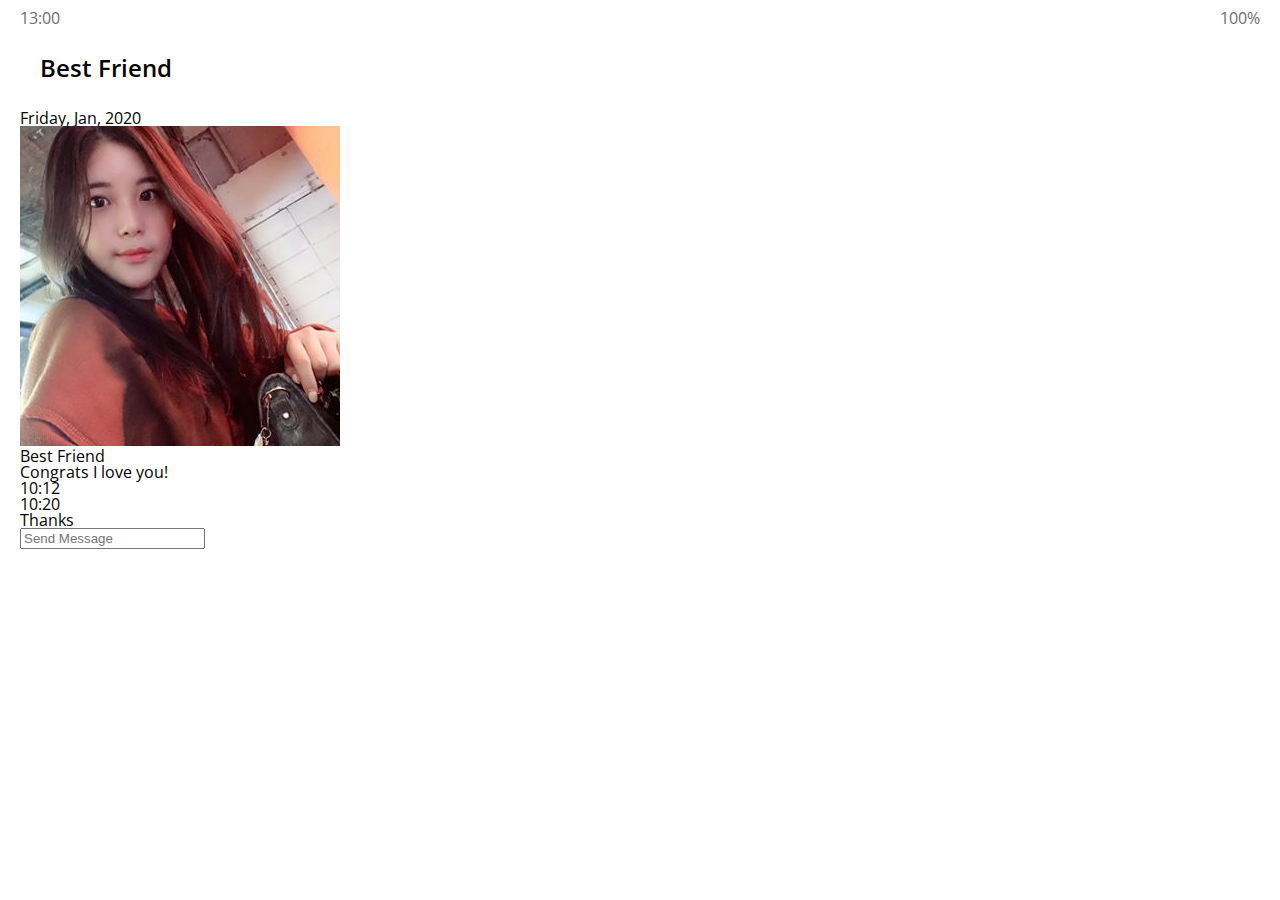
==== chat.html @ 2c74caaa "#2.12 Chats Screen" ====
<!DOCTYPE html>
<html lang="en">

<head>
    <meta charset="UTF-8" />
    <meta name="viewport" content="width=device-width, initial-scale=1.0" />
    <link rel="stylesheet" href="https://use.fontawesome.com/releases/v5.13.0/css/all.css"
        integrity="sha384-Bfad6CLCknfcloXFOyFnlgtENryhrpZCe29RTifKEixXQZ38WheV+i/6YWSzkz3V" crossorigin="anonymous">
        <link rel="stylesheet" href="styles.css" />
    <title>Best Friend | Kakao Clone</title>
</head>

<body class="chats-body">
    <div class="status-bar">
        <div class="status-bar__column">13:00</span>
        </div>
        <div class="status-bar__column">
            <i class="fas fa-clock"></i>
            <i class="fas fa-volume-mute"></i>
            <i class="fas fa-wifi"></i>
            <span class="status-bar__battery-level">100%</span>
            <i class="fas fa-battery-full"></i>
        </div>
    </div>
    <header class="header">
        <div class="header__header-column">
            <div class="header__back-btn">
                <a href="index.html">
                    <i class="fas fa-arrow-left"></i>
                </a>
            </div>
            <h1 class="header__title">Best Friend</h1>
        </div>
        <div class="header__header-column">
            <span class="header__icon">
                <i class="fas fa-search"></i>
            </span>
            <span class="header__icon">
                <i class="fas fa-bars"></i>
            </span>

        </div>
    </header>
    <main class="chat">
        <ul class="chat__messages">
            <span class="chat__timestamp">Friday, Jan, 2020</span>
            <li class="incomming-message message">
                <img src="images/58468349_439678563463251_6021180249297911808_n.jpg"
                    class="g-avartar message__avartar" />
                <div class="message__content">
                    <span class="message___author">Best Friend</span>
                    <div class="message__bubble">
                        Congrats I love you!
                    </div>
                    <span class="message__timestamp">10:12</span>
                </div>
            </li>
            <li class="outcomming-message message">

                <div class="message__content">
                    <span class="message__timestamp">10:20</span>
                    <div class="message__bubble">
                        Thanks
                    </div>

                </div>
            </li>

        </ul>
    </main>
    <div class="chat__write">
        <div class="chat__write-column">
            <i class="far fa-plus-square"></i>
        </div>
        <div class="chat__write-column">
            <input type="text" placeholder="Send Message" class="chat__write-input" />

        </div>
        <div class="chat__write-column">
            <span class="chat__write-icon">
                <i class="far fa-smile-wink"></i>
            </span>
            <span class="chat__write-icon">
                <i class="fas fa-microphone"></i>
            </span>
        </div>
    </div>
</body>

</html>
---- styles.css ----
@import "reset.css";
@import "status-bar.css";
@import "header.css";
@import "nav-bar.css";
@import "friend.css";
@import "friends.css";
@import "find.css";
@import "more.css";
@import "settings.css"
@import "chat.css";
@import url('https://fonts.googleapis.com/css2?family=Open+Sans:wght@300:400;600&display=swap');

* {
    box-sizing: border-box;
}

body {
    background-color: white;
    padding: 10px 20px;
    color: #020202;
    font-family: "Open Sans", -apple-system, BlinkMacSystemFont, 'Segoe UI', Roboto, Oxygen, Ubuntu, Cantarell, 'Open Sans', 'Helvetica Neue', sans-serif;
}

a {
    color: inherit;
    text-decoration: none;
}
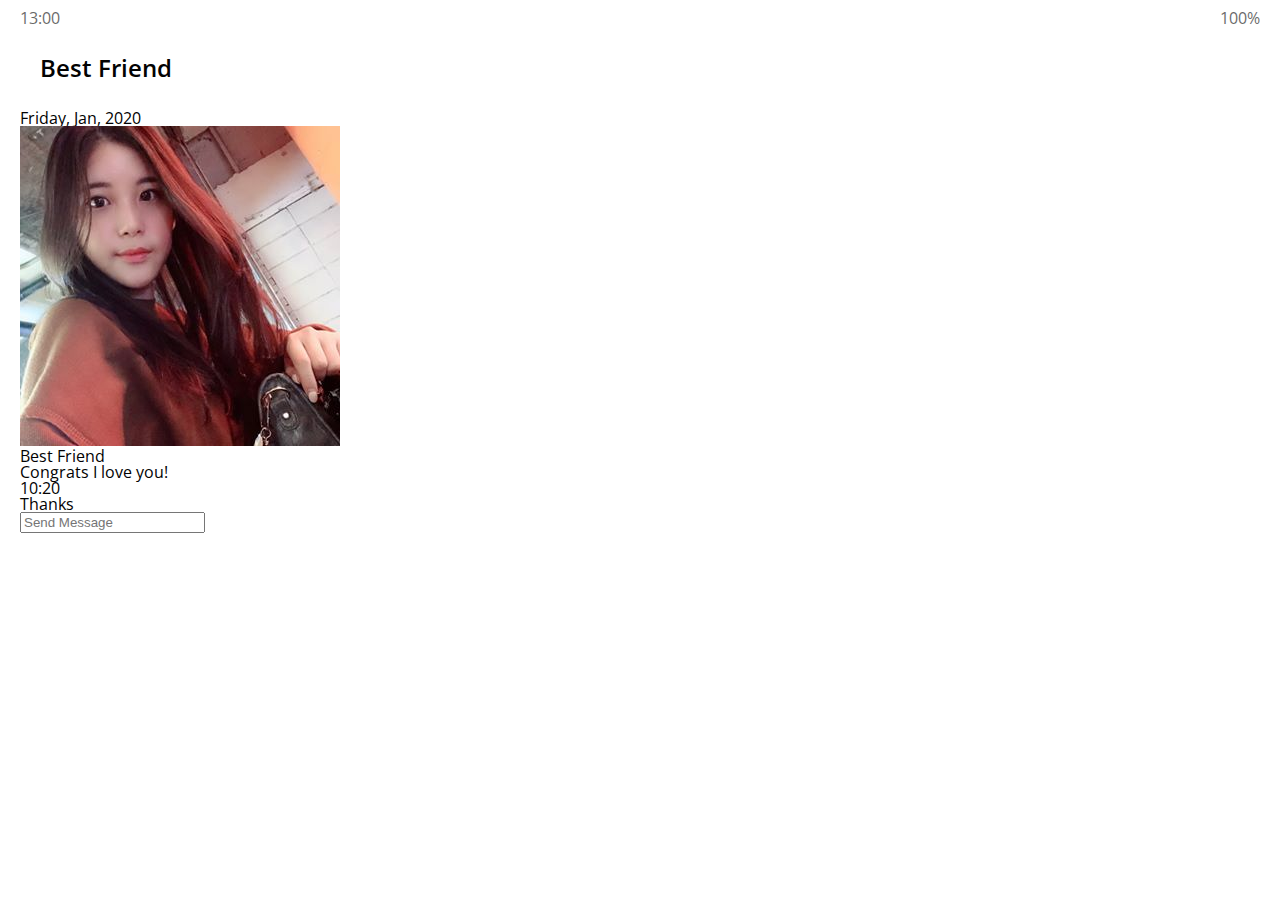
==== commit 9342c2a3: "#2.13 Chats Screen (2)" ====
--- a/chat.html
+++ b/chat.html
@@ -41,7 +41,7 @@
 
         </div>
     </header>
-    <main class="chat">
+    <main class="chat-screen">
         <ul class="chat__messages">
             <span class="chat__timestamp">Friday, Jan, 2020</span>
             <li class="incomming-message message">
@@ -52,10 +52,9 @@
                     <div class="message__bubble">
                         Congrats I love you!
                     </div>
-                    <span class="message__timestamp">10:12</span>
                 </div>
             </li>
-            <li class="outcomming-message message">
+            <li class="sent-message message">
 
                 <div class="message__content">
                     <span class="message__timestamp">10:20</span>
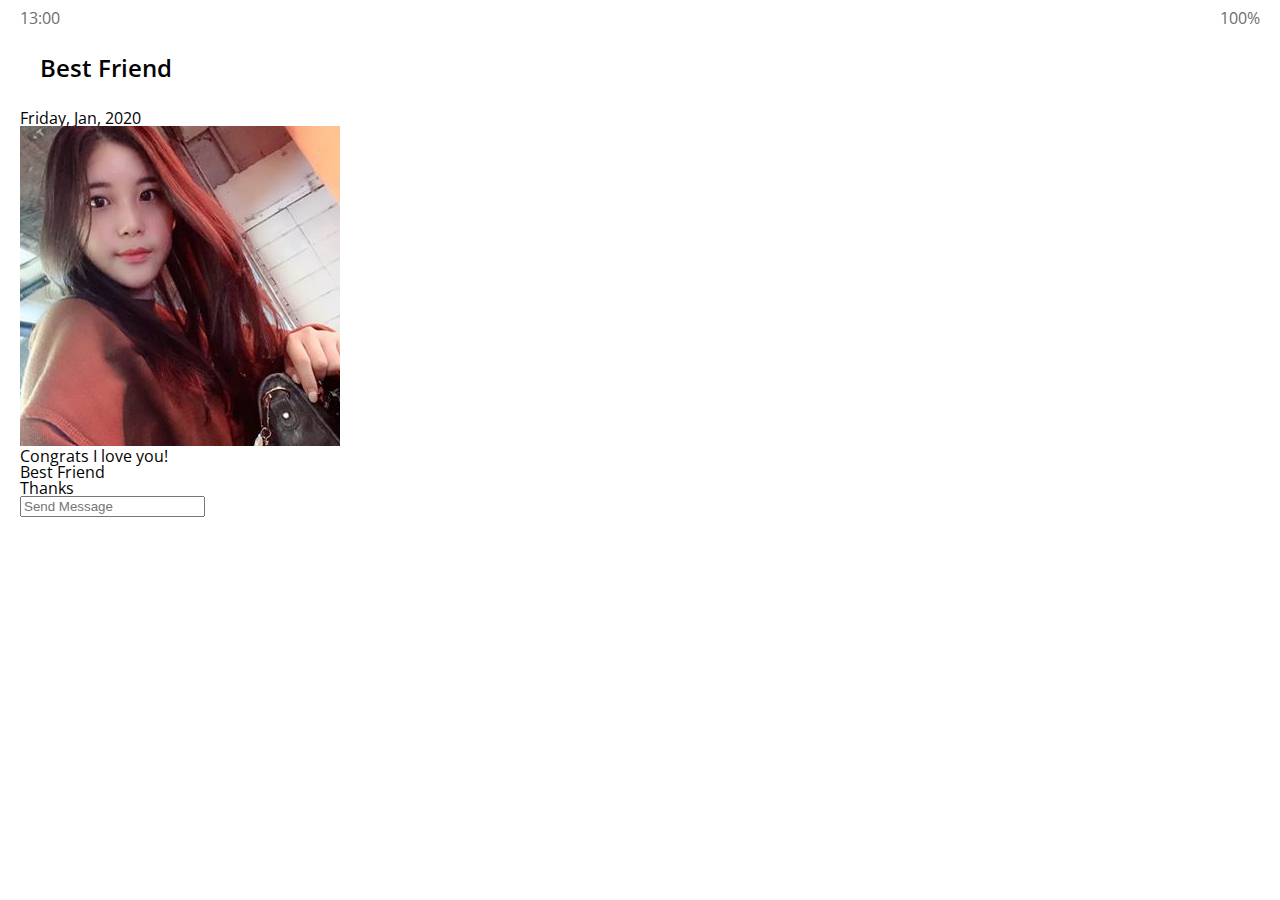
==== commit 6f1d46bd: "#2.14 Chat Screen (3)" ====
--- a/chat.html
+++ b/chat.html
@@ -48,16 +48,17 @@
                 <img src="images/58468349_439678563463251_6021180249297911808_n.jpg"
                     class="g-avartar message__avartar" />
                 <div class="message__content">
-                    <span class="message___author">Best Friend</span>
+                    
                     <div class="message__bubble">
                         Congrats I love you!
                     </div>
+                    <span class="message___author">Best Friend</span>
                 </div>
             </li>
             <li class="sent-message message">
 
                 <div class="message__content">
-                    <span class="message__timestamp">10:20</span>
+                    
                     <div class="message__bubble">
                         Thanks
                     </div>
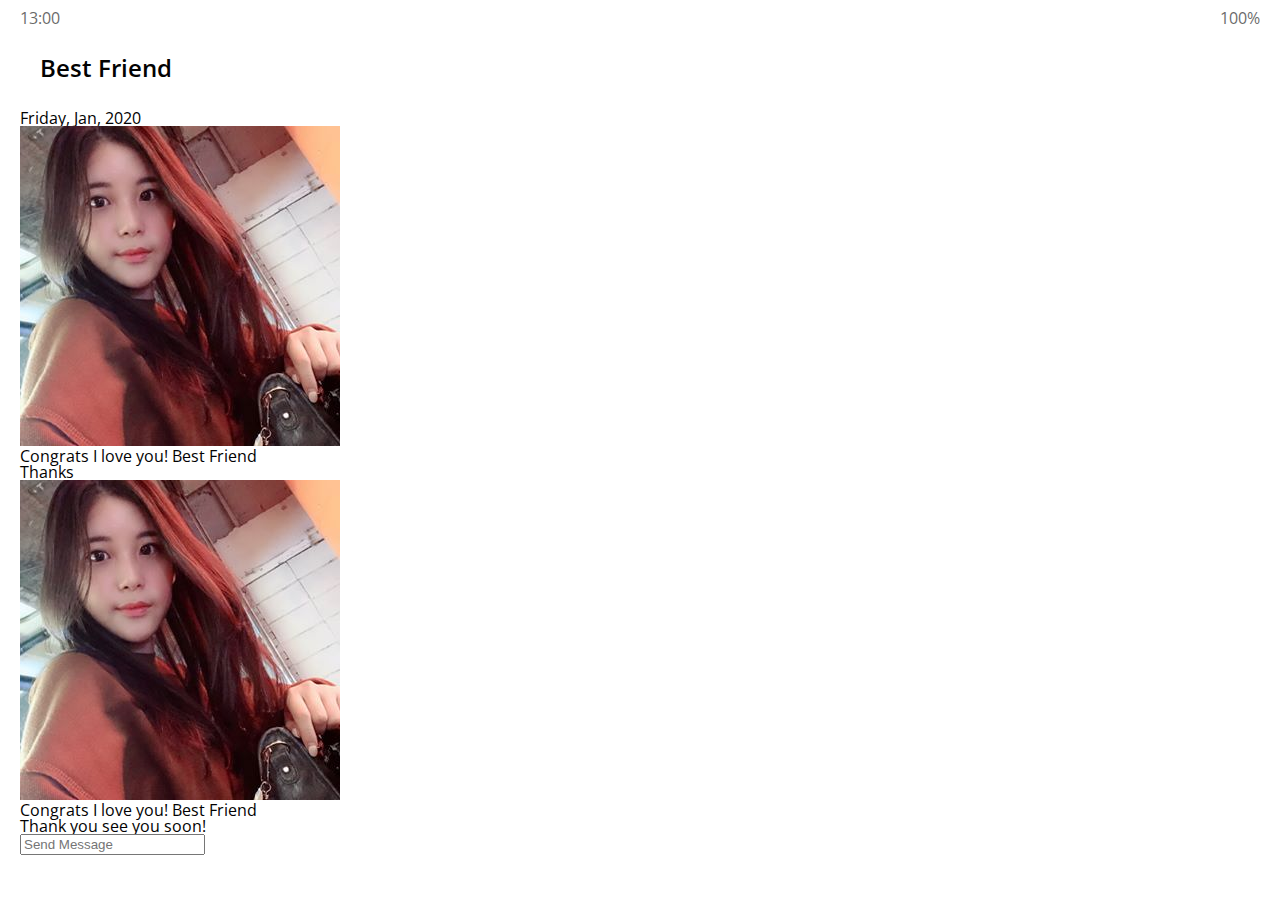
==== commit a339fee9: "#2.15 Chat Screen (4)" ====
--- a/chat.html
+++ b/chat.html
@@ -48,23 +48,33 @@
                 <img src="images/58468349_439678563463251_6021180249297911808_n.jpg"
                     class="g-avartar message__avartar" />
                 <div class="message__content">
-                    
-                    <div class="message__bubble">
+                    <span class="message__bubble">
                         Congrats I love you!
-                    </div>
+                    </span>
                     <span class="message___author">Best Friend</span>
                 </div>
             </li>
             <li class="sent-message message">
-
                 <div class="message__content">
-                    
-                    <div class="message__bubble">
+                    <span class="message__bubble">
                         Thanks
-                    </div>
-
+                    </span>
                 </div>
             </li>
+            <li class="incoming-message message">
+                <img src="images/58468349_439678563463251_6021180249297911808_n.jpg" class="m-avatar message__avatar" />
+                <div class="message__content">
+                  <span class="message__bubble">
+                    Congrats I love you!
+                  </span>
+                  <span class="message__author">Best Friend</span>
+                </div>
+              </li>
+              <li class="sent-message message">
+                <div class="message__content">
+                  <span class="message__bubble">
+                    Thank you see you soon!
+                  </span>
 
         </ul>
     </main>
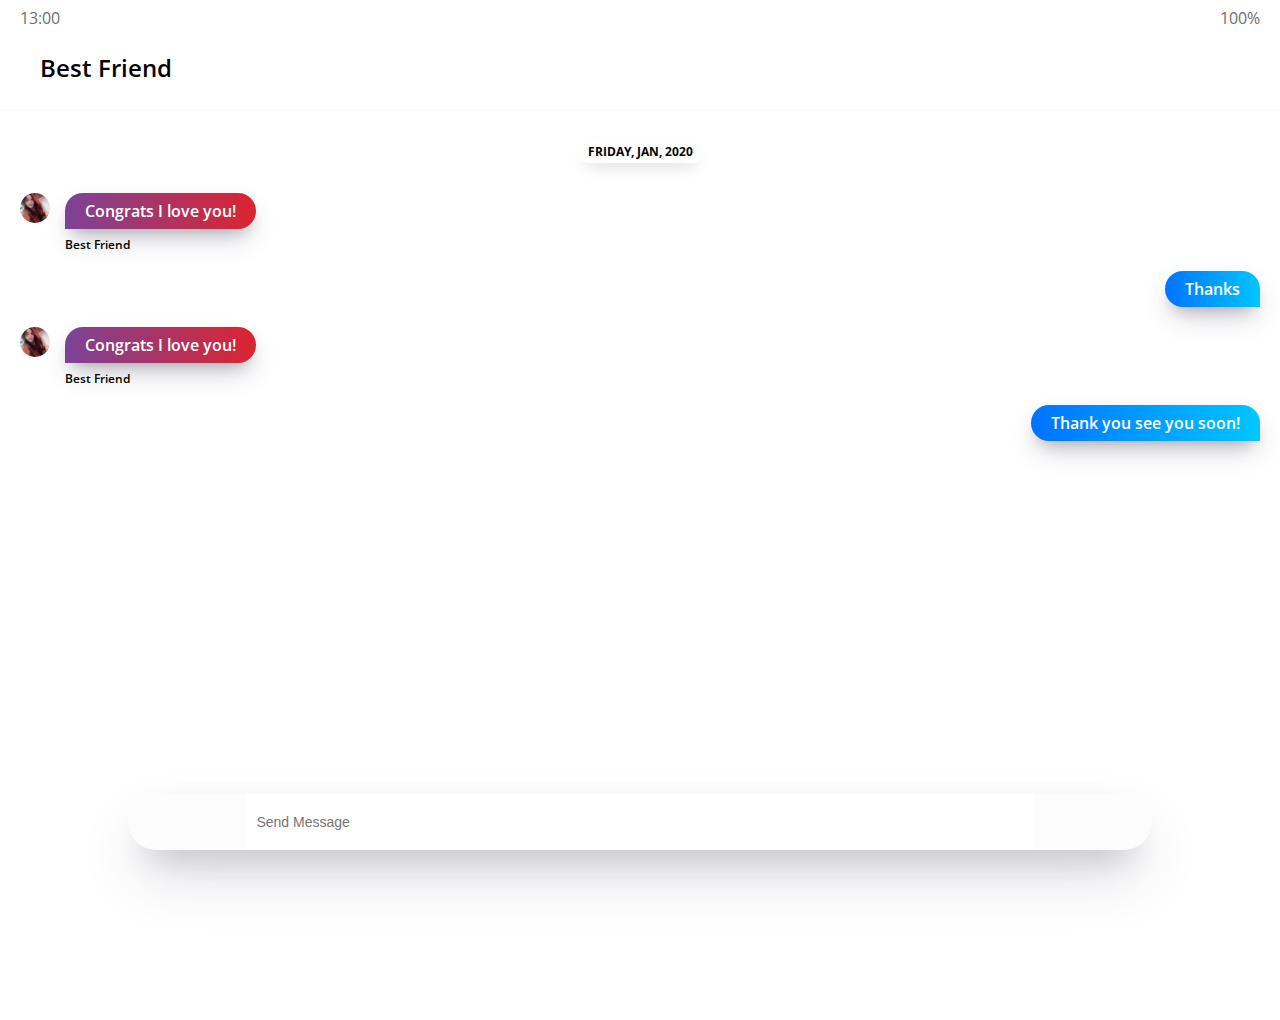
==== commit 2de178f7: "Bugfixing" ====
--- a/chat.html
+++ b/chat.html
@@ -44,14 +44,14 @@
     <main class="chat-screen">
         <ul class="chat__messages">
             <span class="chat__timestamp">Friday, Jan, 2020</span>
-            <li class="incomming-message message">
+            <li class="incoming-message message">
                 <img src="images/58468349_439678563463251_6021180249297911808_n.jpg"
                     class="g-avartar message__avartar" />
                 <div class="message__content">
                     <span class="message__bubble">
                         Congrats I love you!
                     </span>
-                    <span class="message___author">Best Friend</span>
+                    <span class="message__author">Best Friend</span>
                 </div>
             </li>
             <li class="sent-message message">
--- a/styles.css
+++ b/styles.css
@@ -6,7 +6,7 @@
 @import "friends.css";
 @import "find.css";
 @import "more.css";
-@import "settings.css"
+@import "settings.css";
 @import "chat.css";
 @import url('https://fonts.googleapis.com/css2?family=Open+Sans:wght@300:400;600&display=swap');
 
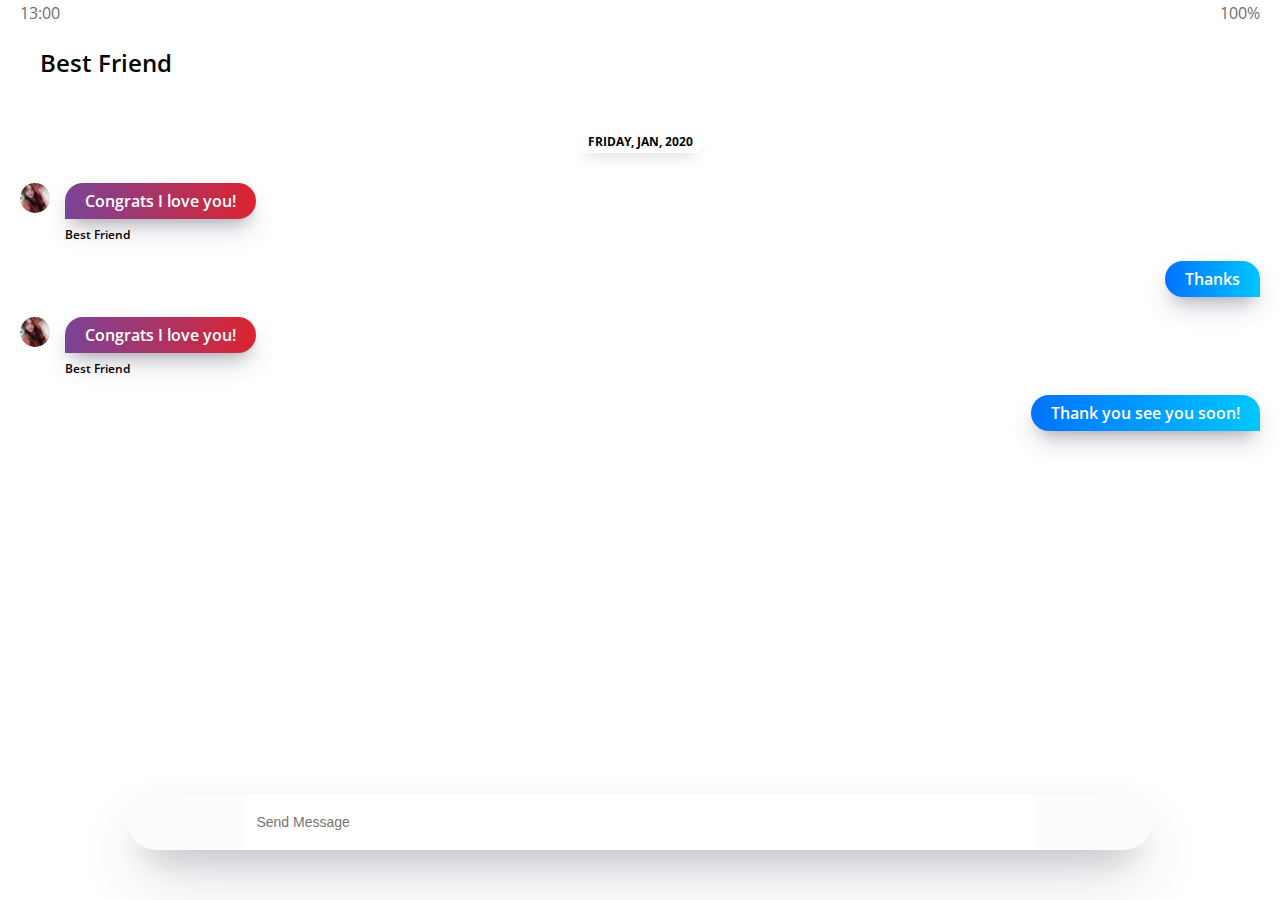
==== commit 0212b9ef: "#3.0 Fixed Header" ====
--- a/chat.html
+++ b/chat.html
@@ -11,6 +11,7 @@
 </head>
 
 <body class="chats-body">
+    <div class="header-wrapper">
     <div class="status-bar">
         <div class="status-bar__column">13:00</span>
         </div>
@@ -41,6 +42,7 @@
 
         </div>
     </header>
+    </div>
     <main class="chat-screen">
         <ul class="chat__messages">
             <span class="chat__timestamp">Friday, Jan, 2020</span>
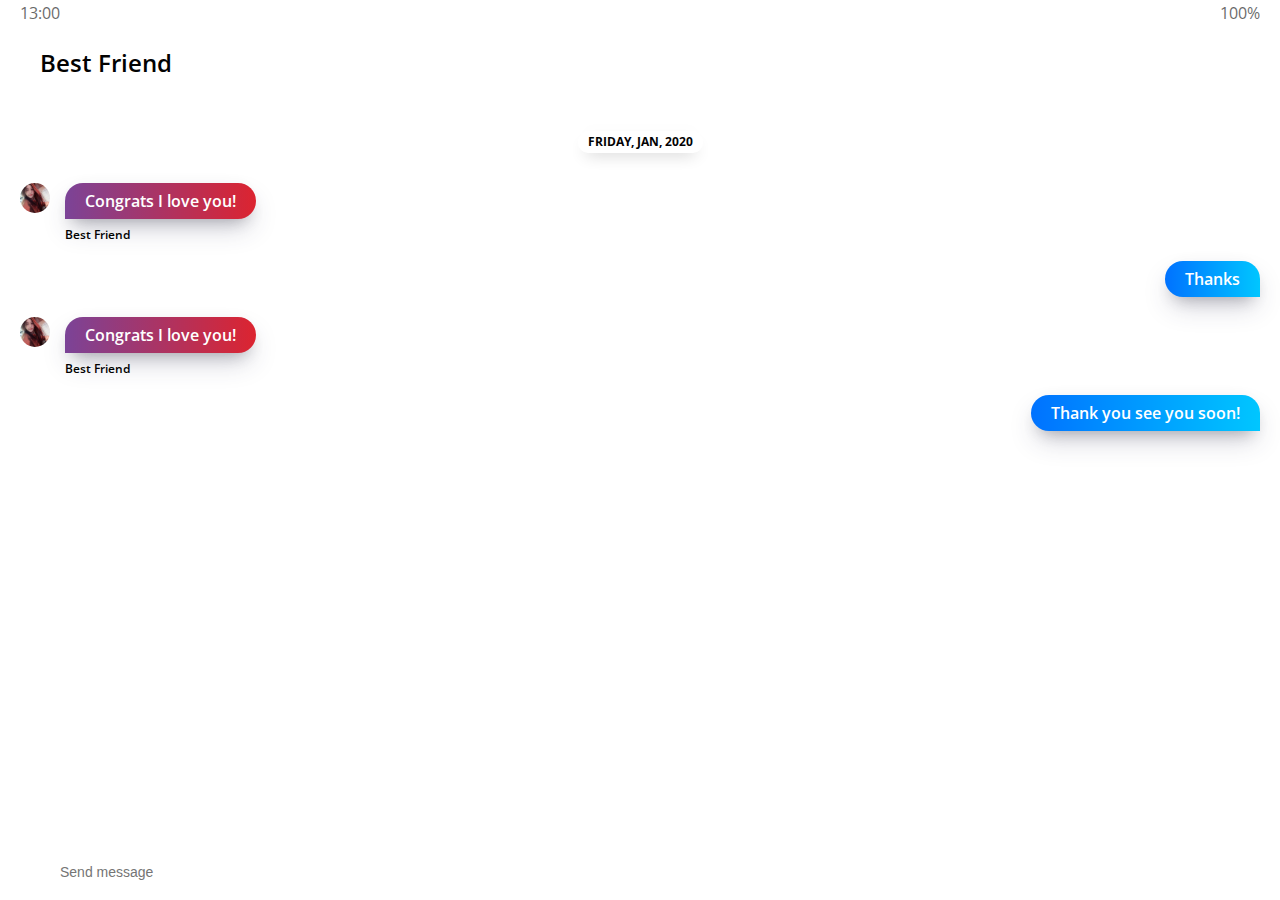
==== commit 1af95eab: "# 3.1 chat animation" ====
--- a/chat.html
+++ b/chat.html
@@ -80,14 +80,18 @@
 
         </ul>
     </main>
-    <div class="chat__write">
-        <div class="chat__write-column">
+    <div class="chat__write--container">
+        <input
+          type="text"
+          class="chat__write"
+          placeholder="Send message"
+          class="chat__write-input"
+        />
+  
+        <div class="chat__icon-left chat__icon">
             <i class="far fa-plus-square"></i>
         </div>
-        <div class="chat__write-column">
-            <input type="text" placeholder="Send Message" class="chat__write-input" />
-
-        </div>
+        <div class="chat__icon-right chat__icon">
         <div class="chat__write-column">
             <span class="chat__write-icon">
                 <i class="far fa-smile-wink"></i>
@@ -96,6 +100,7 @@
                 <i class="fas fa-microphone"></i>
             </span>
         </div>
+        </div>
     </div>
 </body>
 
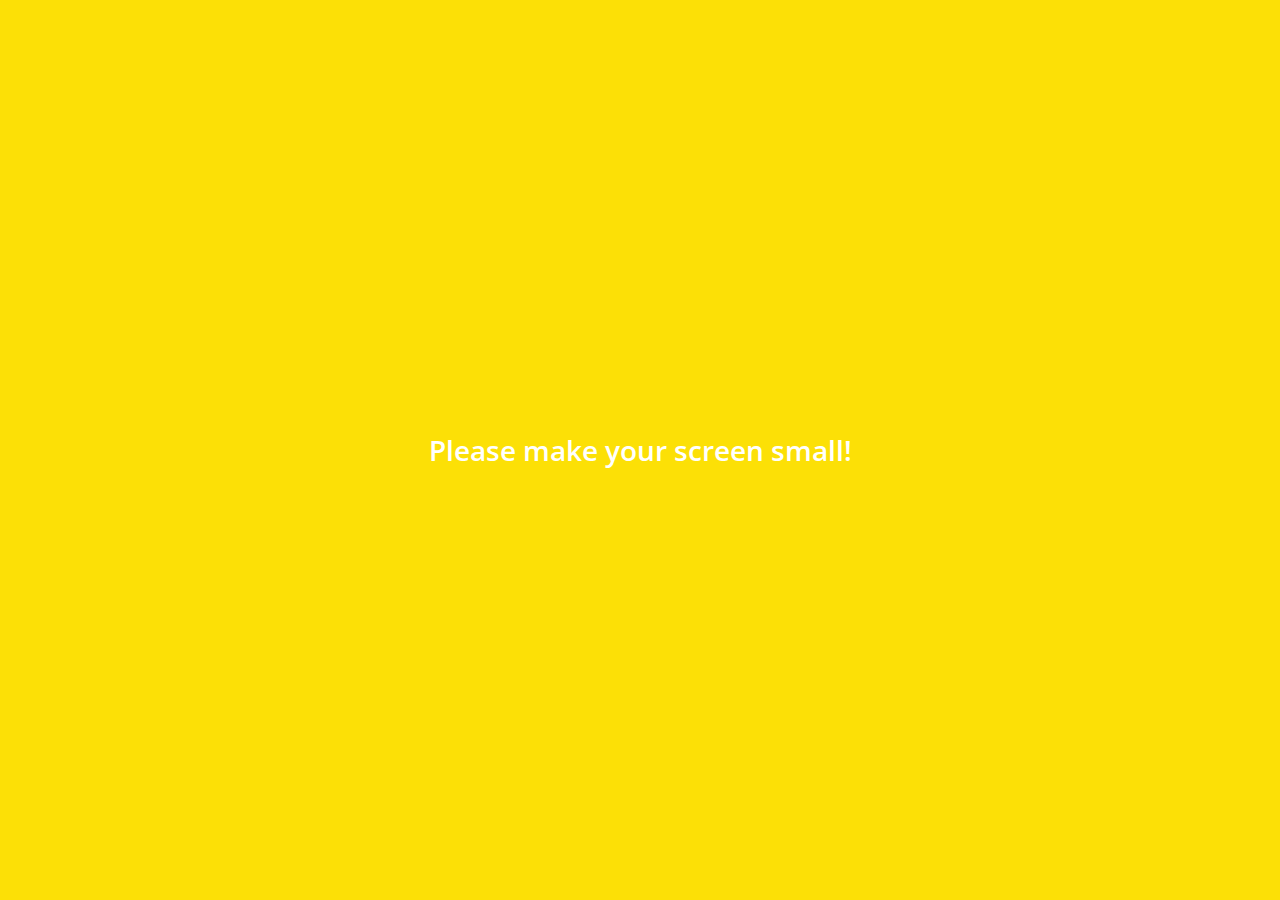
==== commit 3613657e: "#3.4 Screen Size Media Query" ====
--- a/chat.html
+++ b/chat.html
@@ -30,7 +30,7 @@
                     <i class="fas fa-arrow-left"></i>
                 </a>
             </div>
-            <h1 class="header__title">Best Friend</h1>
+            <h1 class="header__title">현경</h1>
         </div>
         <div class="header__header-column">
             <span class="header__icon">
@@ -51,15 +51,15 @@
                     class="g-avartar message__avartar" />
                 <div class="message__content">
                     <span class="message__bubble">
-                        Congrats I love you!
+                        안녕하세요!
                     </span>
-                    <span class="message__author">Best Friend</span>
+                    <span class="message__author">현경</span>
                 </div>
             </li>
             <li class="sent-message message">
                 <div class="message__content">
                     <span class="message__bubble">
-                        Thanks
+                        안녕~
                     </span>
                 </div>
             </li>
@@ -67,15 +67,15 @@
                 <img src="images/58468349_439678563463251_6021180249297911808_n.jpg" class="m-avatar message__avatar" />
                 <div class="message__content">
                   <span class="message__bubble">
-                    Congrats I love you!
+                    ㅎㅎㅎㅎ
                   </span>
-                  <span class="message__author">Best Friend</span>
+                  <span class="message__author">현경</span>
                 </div>
               </li>
               <li class="sent-message message">
                 <div class="message__content">
                   <span class="message__bubble">
-                    Thank you see you soon!
+                    왜웃어????
                   </span>
 
         </ul>
@@ -102,6 +102,9 @@
         </div>
         </div>
     </div>
+    <div class="bigScreen">
+        <span class="bigScreen__text">Please make your screen small!</span>
+      </div>
 </body>
 
 </html>--- a/styles.css
+++ b/styles.css
@@ -8,6 +8,7 @@
 @import "more.css";
 @import "settings.css";
 @import "chat.css";
+@import "mobile.css";
 @import url('https://fonts.googleapis.com/css2?family=Open+Sans:wght@300:400;600&display=swap');
 
 * {
@@ -24,4 +25,20 @@
 a {
     color: inherit;
     text-decoration: none;
+}
+
+@keyframes fadeIn {
+    from {
+        opacity: 0;
+        transform: translateY(50px);
+    }
+
+    to {
+        opacity: 1;
+        transform: none;
+    }
+}
+
+main {
+    animation: fadeIn 0.5s ease-in-out;
 }